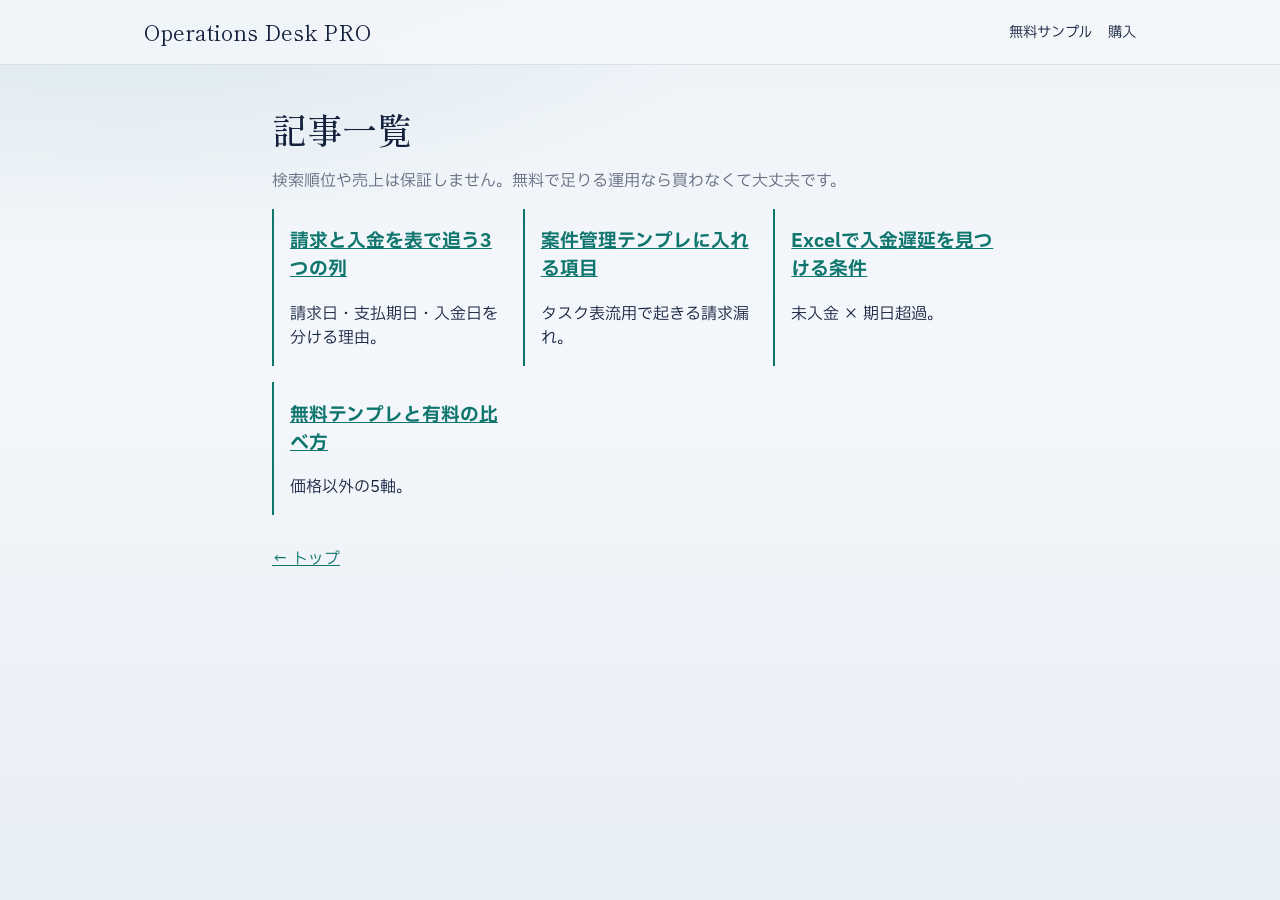
==== articles/index.html @ 40fed60e "Add article index and three more SEO posts with sample CTAs" ====
<!DOCTYPE html>
<html lang="ja">
  <head>
    <meta charset="utf-8" />
    <meta name="viewport" content="width=device-width, initial-scale=1" />
    <title>記事一覧 | OpsDesk</title>
    <meta name="description" content="請求・入金・案件管理の実務メモ。無料サンプルとBOOTHへの導線付き。" />
    <link rel="preconnect" href="https://fonts.googleapis.com" />
    <link rel="preconnect" href="https://fonts.gstatic.com" crossorigin />
    <link href="https://fonts.googleapis.com/css2?family=IBM+Plex+Sans+JP:wght@400;500;600&family=Shippori+Mincho:wght@500;700&display=swap" rel="stylesheet" />
    <link rel="stylesheet" href="../styles.css" />
  </head>
  <body>
    <header class="site-header">
      <div class="wrap row">
        <a class="brand" href="../index.html"><span class="brand-en">Operations Desk PRO</span></a>
        <nav>
          <a href="../sample.html">無料サンプル</a>
          <a href="https://opsdesk.booth.pm/items/9020369" rel="noopener">購入</a>
        </nav>
      </div>
    </header>
    <main class="wrap page">
      <h1>記事一覧</h1>
      <p class="lede">検索順位や売上は保証しません。無料で足りる運用なら買わなくて大丈夫です。</p>
      <ul class="cards">
        <li>
          <h3><a href="./seikyu-nyukin-hyo.html">請求と入金を表で追う3つの列</a></h3>
          <p>請求日・支払期日・入金日を分ける理由。</p>
        </li>
        <li>
          <h3><a href="./anaken-template.html">案件管理テンプレに入れる項目</a></h3>
          <p>タスク表流用で起きる請求漏れ。</p>
        </li>
        <li>
          <h3><a href="./nyukin-chitai.html">Excelで入金遅延を見つける条件</a></h3>
          <p>未入金 × 期日超過。</p>
        </li>
        <li>
          <h3><a href="./free-vs-paid.html">無料テンプレと有料の比べ方</a></h3>
          <p>価格以外の5軸。</p>
        </li>
      </ul>
      <p style="margin-top:2rem"><a href="../index.html">← トップ</a></p>
    </main>
  </body>
</html>
---- styles.css ----
:root {
  --ink: #14213d;
  --paper: #f4f7fb;
  --accent: #0f766e;
  --muted: rgba(20, 33, 61, 0.65);
}

* {
  box-sizing: border-box;
}

body {
  margin: 0;
  font-family: "IBM Plex Sans JP", sans-serif;
  color: var(--ink);
  background:
    radial-gradient(1200px 600px at 10% -10%, rgba(15, 118, 110, 0.12), transparent 55%),
    linear-gradient(180deg, #eef3f8 0%, var(--paper) 40%, #e8eef5 100%);
  min-height: 100vh;
}

a {
  color: var(--accent);
}

.wrap {
  max-width: 64rem;
  margin: 0 auto;
  padding: 0 1rem;
}

.row {
  display: flex;
  justify-content: space-between;
  align-items: center;
  gap: 1rem;
  flex-wrap: wrap;
}

.site-header {
  border-bottom: 1px solid rgba(20, 33, 61, 0.1);
  background: rgba(244, 247, 251, 0.85);
  backdrop-filter: blur(8px);
  padding: 1rem 0;
}

.brand {
  text-decoration: none;
  color: inherit;
}

.brand-en,
.brand-hero {
  font-family: "Shippori Mincho", serif;
  font-size: 1.35rem;
}

.brand-hero {
  font-size: clamp(2rem, 5vw, 3.5rem);
  margin: 0;
}

.brand-ja {
  display: block;
  font-size: 0.75rem;
  color: var(--muted);
}

nav {
  display: flex;
  gap: 1rem;
  flex-wrap: wrap;
  align-items: center;
}

nav a {
  color: var(--ink);
  text-decoration: none;
  font-size: 0.9rem;
}

.accent-line {
  width: 7rem;
  height: 0.25rem;
  background: var(--accent);
  margin: 1rem 0;
}

.hero {
  display: grid;
  gap: 2rem;
  padding: 3rem 1rem 2rem;
}

@media (min-width: 900px) {
  .hero {
    grid-template-columns: 1.1fr 0.9fr;
    align-items: center;
  }
}

h1 {
  font-family: "Shippori Mincho", serif;
  font-size: clamp(1.4rem, 3vw, 2.2rem);
  font-weight: 500;
  line-height: 1.35;
  margin: 0;
}

.lede {
  color: var(--muted);
  max-width: 36rem;
}

.price {
  font-family: "Shippori Mincho", serif;
  font-size: 2rem;
  margin: 0.25rem 0 0.75rem;
  color: var(--accent);
}

.price-label,
.note {
  font-size: 0.8rem;
  color: var(--muted);
}

.btn {
  display: inline-flex;
  align-items: center;
  justify-content: center;
  border: 0;
  border-radius: 0.375rem;
  padding: 0.75rem 1.25rem;
  background: var(--accent);
  color: #fff;
  font-weight: 600;
  cursor: pointer;
}

.btn:disabled {
  background: rgba(20, 33, 61, 0.25);
  cursor: not-allowed;
}

.btn-small {
  padding: 0.5rem 0.85rem;
  font-size: 0.85rem;
  text-decoration: none;
}

.mock {
  margin: 0;
  background: #fff;
  border: 1px solid rgba(20, 33, 61, 0.1);
  border-radius: 0.5rem;
  box-shadow: 0 20px 50px rgba(20, 33, 61, 0.12);
  overflow: hidden;
}

.mock-bar {
  display: flex;
  justify-content: space-between;
  gap: 1rem;
  background: var(--ink);
  color: #fff;
  padding: 0.75rem 1rem;
  font-size: 0.85rem;
}

.muted {
  opacity: 0.65;
  font-size: 0.75rem;
}

.kpis {
  display: grid;
  grid-template-columns: repeat(3, 1fr);
  gap: 0.75rem;
  padding: 1rem;
}

.kpis div {
  border: 1px solid rgba(20, 33, 61, 0.1);
  background: var(--paper);
  padding: 0.75rem;
}

.kpis span {
  display: block;
  font-size: 0.7rem;
  color: var(--muted);
}

.kpis strong {
  font-family: "Shippori Mincho", serif;
  font-size: 1.25rem;
  color: var(--accent);
}

.section {
  padding: 2.5rem 1rem;
}

.cards {
  list-style: none;
  padding: 0;
  display: grid;
  gap: 1rem;
}

@media (min-width: 700px) {
  .cards {
    grid-template-columns: repeat(3, 1fr);
  }
}

.cards li {
  border-left: 2px solid var(--accent);
  padding-left: 1rem;
}

.dark {
  background: var(--ink);
  color: #e8eef5;
}

.dark a {
  color: #99f6e4;
}

.grid-2 {
  display: grid;
  gap: 2rem;
}

@media (min-width: 700px) {
  .grid-2 {
    grid-template-columns: 1fr 1fr;
  }
}

.faq div {
  border-bottom: 1px solid rgba(20, 33, 61, 0.1);
  padding-bottom: 1rem;
  margin-bottom: 1rem;
}

.faq dt {
  font-weight: 600;
}

.faq dd {
  margin: 0.35rem 0 0;
  color: var(--muted);
  font-size: 0.95rem;
}

.site-footer {
  border-top: 1px solid rgba(20, 33, 61, 0.1);
  padding: 1.5rem 0;
  font-size: 0.8rem;
  color: var(--muted);
}

.site-footer a {
  color: var(--muted);
}

.page {
  padding: 2.5rem 1rem 4rem;
  max-width: 48rem;
}

.warn {
  border: 1px solid rgba(180, 83, 9, 0.4);
  background: rgba(180, 83, 9, 0.1);
  padding: 0.85rem 1rem;
  border-radius: 0.375rem;
  font-size: 0.9rem;
}
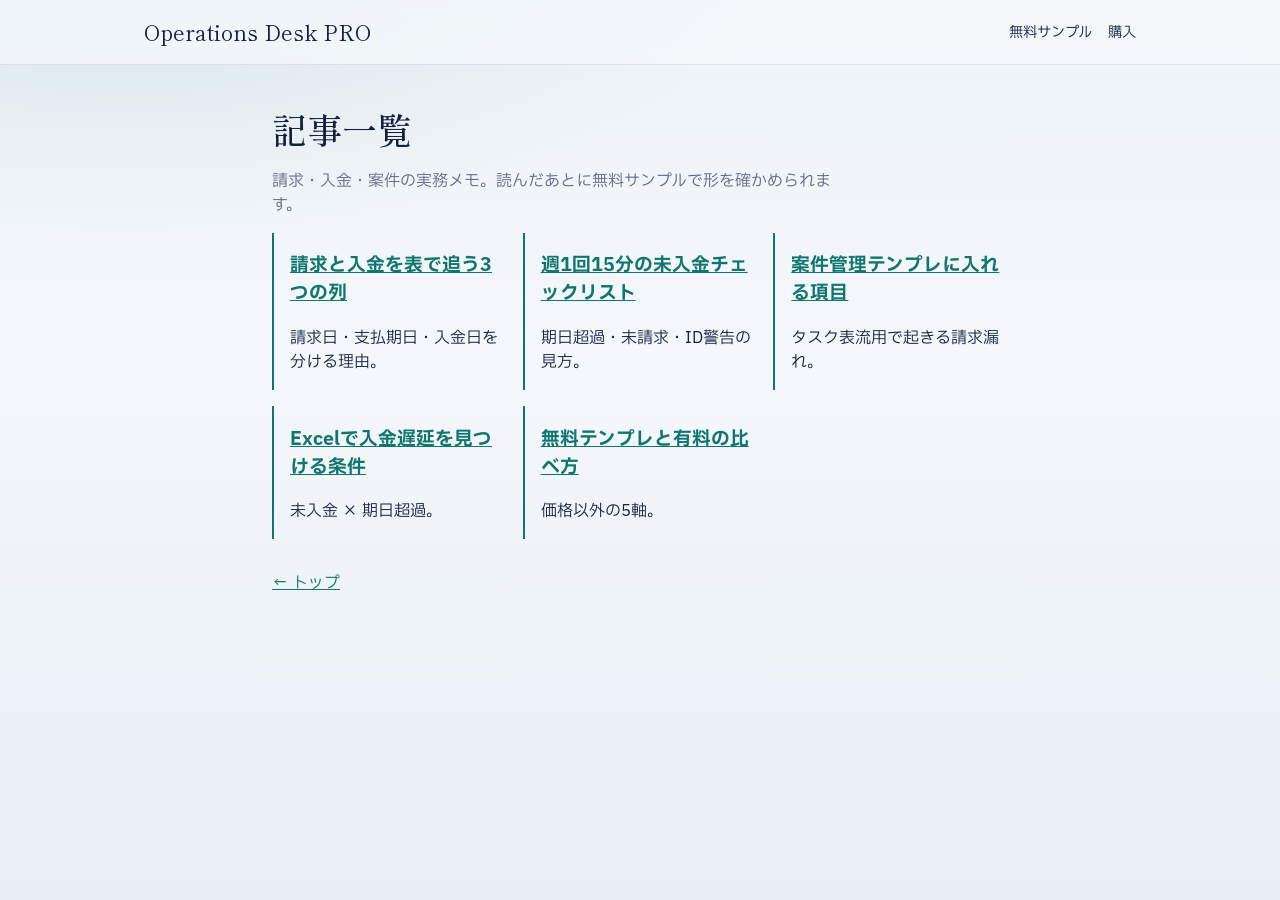
==== commit 3dd60cd7: "Improve LP CTAs and add unpaid checklist article." ====
--- a/articles/index.html
+++ b/articles/index.html
@@ -22,11 +22,15 @@
     </header>
     <main class="wrap page">
       <h1>記事一覧</h1>
-      <p class="lede">検索順位や売上は保証しません。無料で足りる運用なら買わなくて大丈夫です。</p>
+      <p class="lede">請求・入金・案件の実務メモ。読んだあとに無料サンプルで形を確かめられます。</p>
       <ul class="cards">
         <li>
           <h3><a href="./seikyu-nyukin-hyo.html">請求と入金を表で追う3つの列</a></h3>
           <p>請求日・支払期日・入金日を分ける理由。</p>
+        </li>
+        <li>
+          <h3><a href="./unpaid-checklist.html">週1回15分の未入金チェックリスト</a></h3>
+          <p>期日超過・未請求・ID警告の見方。</p>
         </li>
         <li>
           <h3><a href="./anaken-template.html">案件管理テンプレに入れる項目</a></h3>
